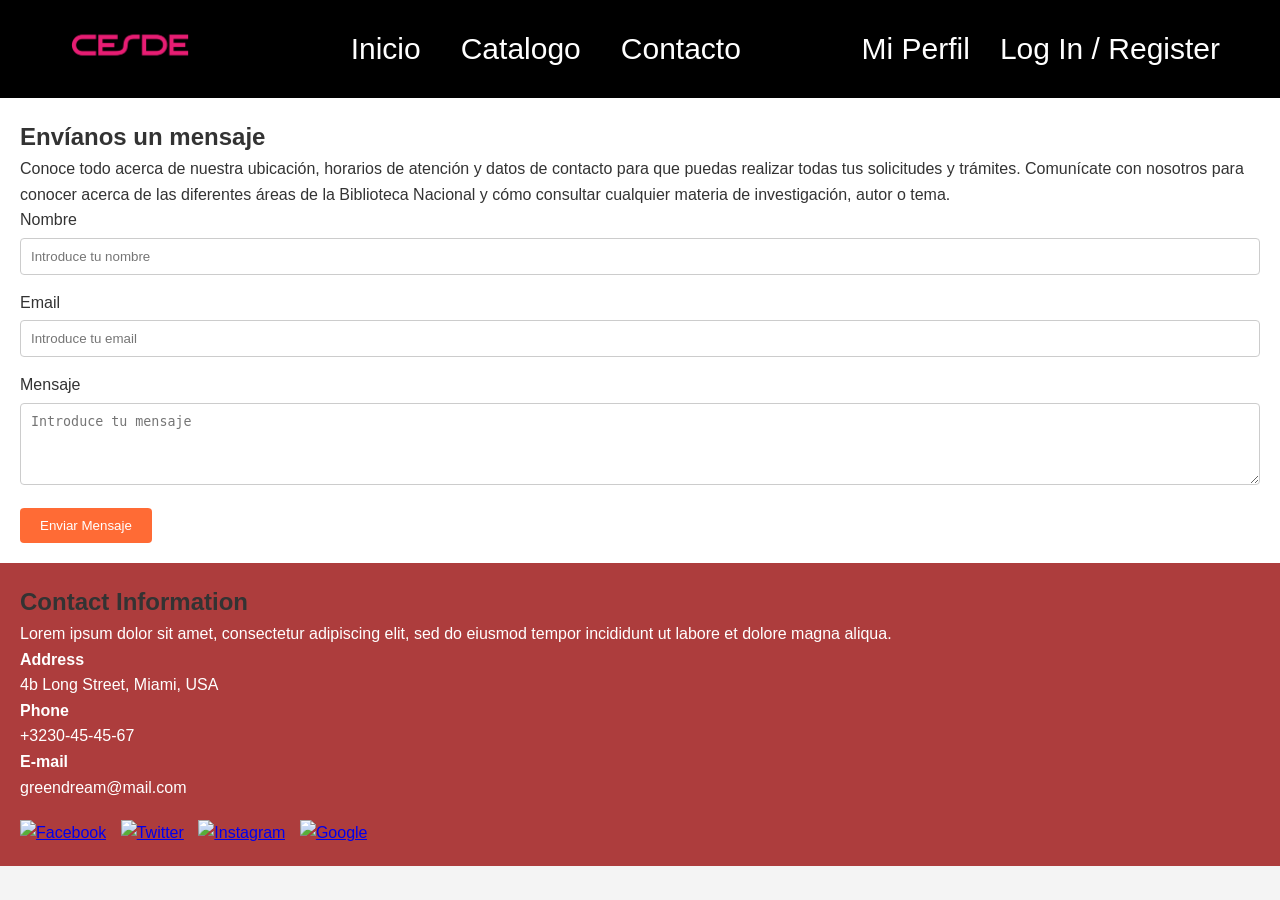
==== html/contacto.html @ 2078c26e "contedino de contectato" ====
<!DOCTYPE html>
<html lang="en">

<head>
    <meta charset="UTF-8">
    <meta name="viewport" content="width=device-width, initial-scale=1.0">
    <title>Contacto</title>
    <link rel="stylesheet" href="../css/contacto.css">
</head>

<body>
    <!-- navegación -->
    <div class="header-top">
        <div class="logo">
            <a href=""><img src="../img/Cesde_idYvTz7-RR_0.png" alt="Logo"></a>
        </div>

        <nav>
            <a href="../html/inicio.html">Inicio</a>
            <a href="../html/catalogo.html">Catalogo</a>
            <a href="./contacto.html">Contacto</a>
        </nav>

        <div class="header-right">
            <div class="login"><a href="../html/login.html">Mi Perfil</a></div>
            <div class="login"><a href="../html/login.html">Log In / Register</a></div>
            <div class="header-icons">
                <div class="shopping-cart">
                    <a href=""><i class="fa-solid fa-cart-shopping"></i></a>
                </div>
            </div>
        </div>
    </div>
    <div class="contact-container">
        <div class="contact-form">
            <h2>Envíanos un mensaje</h2>
            <p>Conoce todo acerca de nuestra ubicación, horarios de atención y datos de contacto para que puedas
                realizar todas tus solicitudes y trámites. Comunícate con nosotros para conocer acerca de las diferentes
                áreas de la Biblioteca Nacional y cómo consultar cualquier materia de investigación, autor o tema.​</p>
            <form action="#" method="post">
                <div class="form-group">
                    <label for="name">Nombre</label>
                    <input type="text" id="name" name="name" placeholder="Introduce tu nombre" required>
                </div>
                <div class="form-group">
                    <label for="email">Email</label>
                    <input type="email" id="email" name="email" placeholder="Introduce tu email" required>
                </div>
                <div class="form-group">
                    <label for="message">Mensaje</label>
                    <textarea id="message" name="message" placeholder="Introduce tu mensaje" rows="4"
                        required></textarea>
                </div>
                <button type="submit">Enviar Mensaje</button>
            </form>
        </div>
        <div class="contact-info">
            <h2>Contact Information</h2>
            <p>Lorem ipsum dolor sit amet, consectetur adipiscing elit, sed do eiusmod tempor incididunt ut labore et
                dolore magna aliqua.</p>
            <p><strong>Address</strong><br>4b Long Street, Miami, USA</p>
            <p><strong>Phone</strong><br>+3230-45-45-67</p>
            <p><strong>E-mail</strong><br>greendream@mail.com</p>
            <div class="social-icons">
                <a href="#"><img src="facebook-icon.png" alt="Facebook"></a>
                <a href="#"><img src="twitter-icon.png" alt="Twitter"></a>
                <a href="#"><img src="instagram-icon.png" alt="Instagram"></a>
                <a href="#"><img src="google-icon.png" alt="Google"></a>
            </div>
        </div>
    </div>
</body>

</html>
---- css/contacto.css ----
@import url(../css/inicio.css);

body {
    font-family: sans-serif;
    margin: 0;
    line-height: 1.6;
    background-color: #f4f4f4;
    color: #333;
}
.header-top{
    background-color: #000;
}

header {
    background-image: url(images/Gemini_Generated_Image_t2ye1mt2ye1mt2ye.jpg);
    color: white;
    padding: 1em 2em;
    min-height: 34vh;
    display: flex;
    justify-content: space-between;
    align-items: center;
}

header .logo img {
    max-height: 230px;
}

nav ul {
    list-style: none;
    padding: 0;
    margin: 0;
    display: flex;
}

nav ul li a {
    color: white;
    text-decoration: none;
    padding: 0.5em 1em;
    margin-left: 1em;
    border-radius: 5px;
    transition: background-color 0.3s ease;
}

nav ul li a:hover {
    background-color: #555;
}

div .contact-container {
    display: flex;
    display: flex;
    align-items: center;
    justify-content: center;
    width: 80%;
    max-width: 1000px;
    background-color: #fff;
    box-shadow: 0 0 10px rgba(0, 0, 0, 0.1);
    border-radius: 8px;
    overflow: hidden;
}

.contact-form, .contact-info {
    padding: 20px;
    flex: 1;
}

.contact-form {
    background-color: #fff;
}

.contact-info {
    background-color: #ad3d3d;
    background-image: url('background-image.jpg');
    background-size: cover;
    background-position: center;
    color: #fff;
}

h2 {
    color: #333;
}

.form-group {
    margin-bottom: 15px;
}

.form-group label {
    display: block;
    margin-bottom: 5px;
    color: #333;
}

.form-group input, .form-group textarea {
    width: 100%;
    padding: 10px;
    border: 1px solid #ccc;
    border-radius: 4px;
    box-sizing: border-box;
}

button {
    background-color: #FF6B35;
    color: #fff;
    border: none;
    padding: 10px 20px;
    border-radius: 4px;
    cursor: pointer;
}

button:hover {
    background-color: #e65c27;
}

.social-icons {
    margin-top: 20px;
}

.social-icons a {
    margin-right: 10px;
}

.social-icons img {
    width: 30px;
    height: 30px;
}
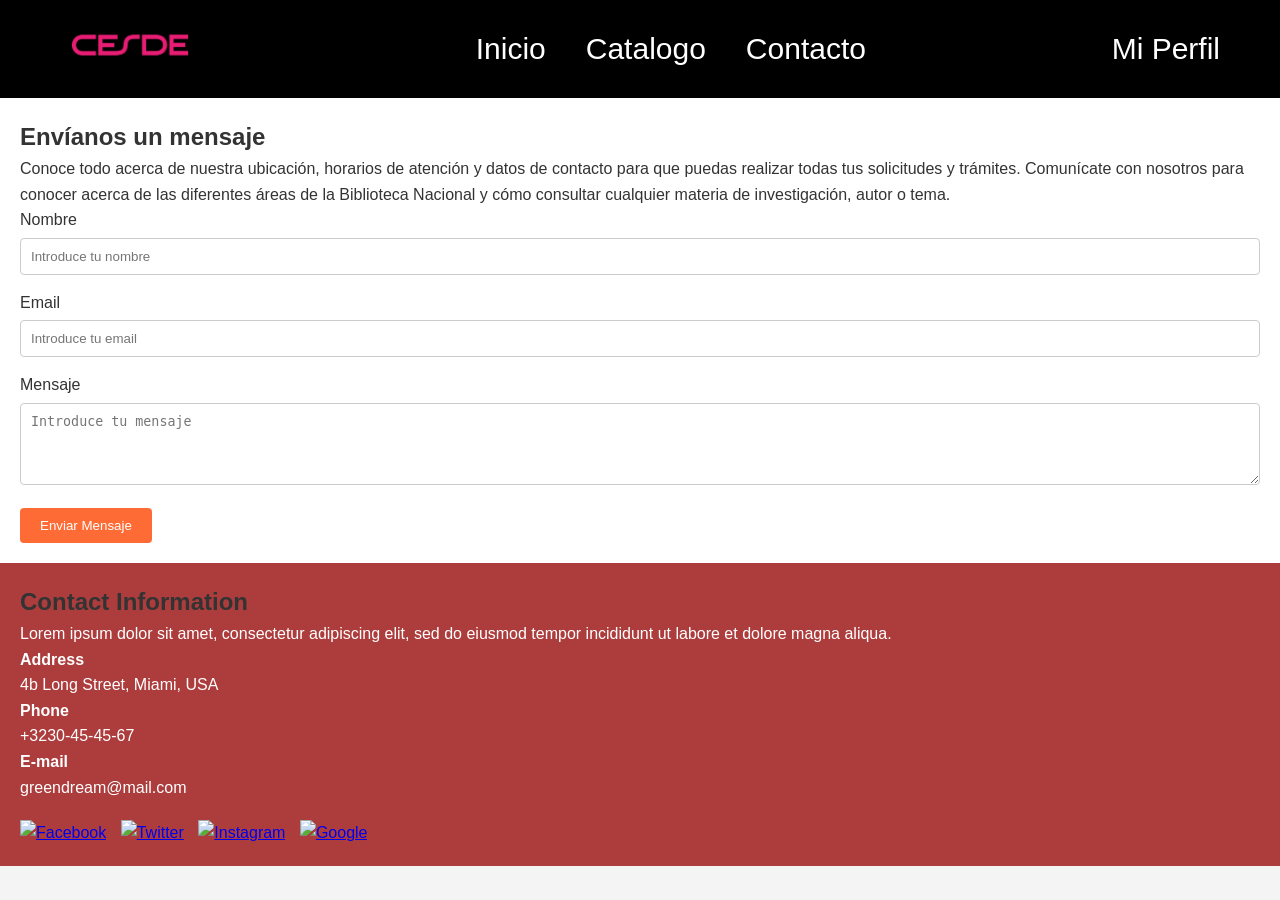
==== commit 48fdf384: "prueba" ====
--- a/html/contacto.html
+++ b/html/contacto.html
@@ -23,7 +23,7 @@
 
         <div class="header-right">
             <div class="login"><a href="../html/login.html">Mi Perfil</a></div>
-            <div class="login"><a href="../html/login.html">Log In / Register</a></div>
+            <!-- <div class="login"><a href="../html/login.html">Log In / Register</a></div> -->
             <div class="header-icons">
                 <div class="shopping-cart">
                     <a href=""><i class="fa-solid fa-cart-shopping"></i></a>
